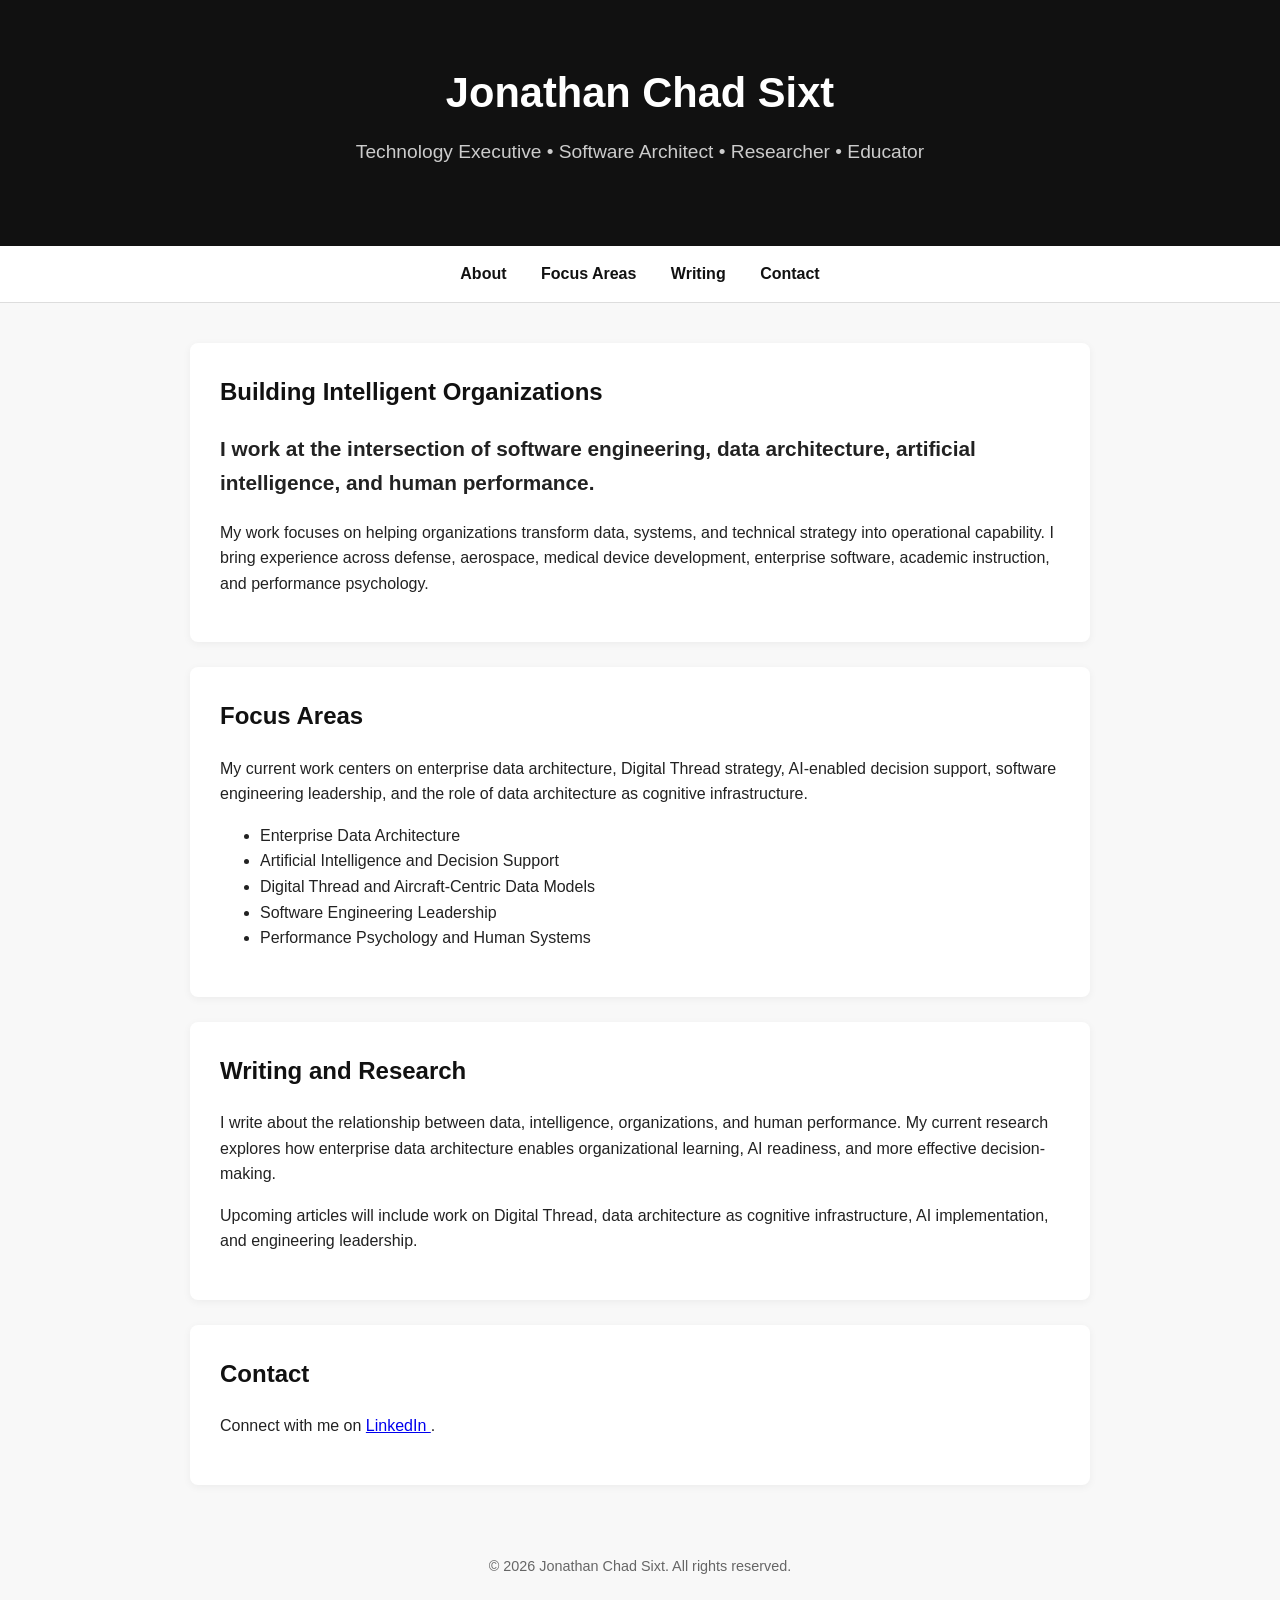
==== index.html @ 2448a60f "initialcommit" ====
<!DOCTYPE html>
<html lang="en">
<head>
  <meta charset="UTF-8" />
  <meta name="viewport" content="width=device-width, initial-scale=1.0" />
  <title>Jonathan Chad Sixt</title>
  <style>
    body {
      margin: 0;
      font-family: Arial, Helvetica, sans-serif;
      line-height: 1.6;
      color: #222;
      background: #f8f8f8;
    }

    header {
      background: #111;
      color: white;
      padding: 60px 20px;
      text-align: center;
    }

    header h1 {
      margin: 0;
      font-size: 2.6rem;
    }

    header p {
      font-size: 1.2rem;
      margin-top: 10px;
      color: #ccc;
    }

    nav {
      background: white;
      padding: 15px;
      text-align: center;
      border-bottom: 1px solid #ddd;
    }

    nav a {
      margin: 0 15px;
      color: #111;
      text-decoration: none;
      font-weight: bold;
    }

    main {
      max-width: 900px;
      margin: 40px auto;
      padding: 0 20px;
    }

    section {
      background: white;
      margin-bottom: 25px;
      padding: 30px;
      border-radius: 8px;
      box-shadow: 0 2px 8px rgba(0,0,0,0.05);
    }

    h2 {
      margin-top: 0;
      color: #111;
    }

    footer {
      text-align: center;
      padding: 30px;
      color: #666;
      font-size: 0.9rem;
    }

    .tagline {
      font-size: 1.3rem;
      font-weight: bold;
    }
  </style>
</head>

<body>

  <header>
    <h1>Jonathan Chad Sixt</h1>
    <p>Technology Executive • Software Architect • Researcher • Educator</p>
  </header>

  <nav>
    <a href="#about">About</a>
    <a href="#focus">Focus Areas</a>
    <a href="#writing">Writing</a>
    <a href="#contact">Contact</a>
  </nav>

  <main>

    <section id="about">
      <h2>Building Intelligent Organizations</h2>
      <p class="tagline">
        I work at the intersection of software engineering, data architecture,
        artificial intelligence, and human performance.
      </p>
      <p>
        My work focuses on helping organizations transform data, systems, and
        technical strategy into operational capability. I bring experience across
        defense, aerospace, medical device development, enterprise software,
        academic instruction, and performance psychology.
      </p>
    </section>

    <section id="focus">
      <h2>Focus Areas</h2>
      <p>
        My current work centers on enterprise data architecture, Digital Thread
        strategy, AI-enabled decision support, software engineering leadership,
        and the role of data architecture as cognitive infrastructure.
      </p>
      <ul>
        <li>Enterprise Data Architecture</li>
        <li>Artificial Intelligence and Decision Support</li>
        <li>Digital Thread and Aircraft-Centric Data Models</li>
        <li>Software Engineering Leadership</li>
        <li>Performance Psychology and Human Systems</li>
      </ul>
    </section>

    <section id="writing">
      <h2>Writing and Research</h2>
      <p>
        I write about the relationship between data, intelligence, organizations,
        and human performance. My current research explores how enterprise data
        architecture enables organizational learning, AI readiness, and more
        effective decision-making.
      </p>
      <p>
        Upcoming articles will include work on Digital Thread, data architecture
        as cognitive infrastructure, AI implementation, and engineering leadership.
      </p>
    </section>

    <section id="contact">
      <h2>Contact</h2>
      <p>
        Connect with me on
        <a href="https://www.linkedin.com/in/jonathan-chad-sixt-55900823/" target="_blank">
          LinkedIn
        </a>.
      </p>
    </section>

  </main>

  <footer>
    © 2026 Jonathan Chad Sixt. All rights reserved.
  </footer>

</body>
</html>
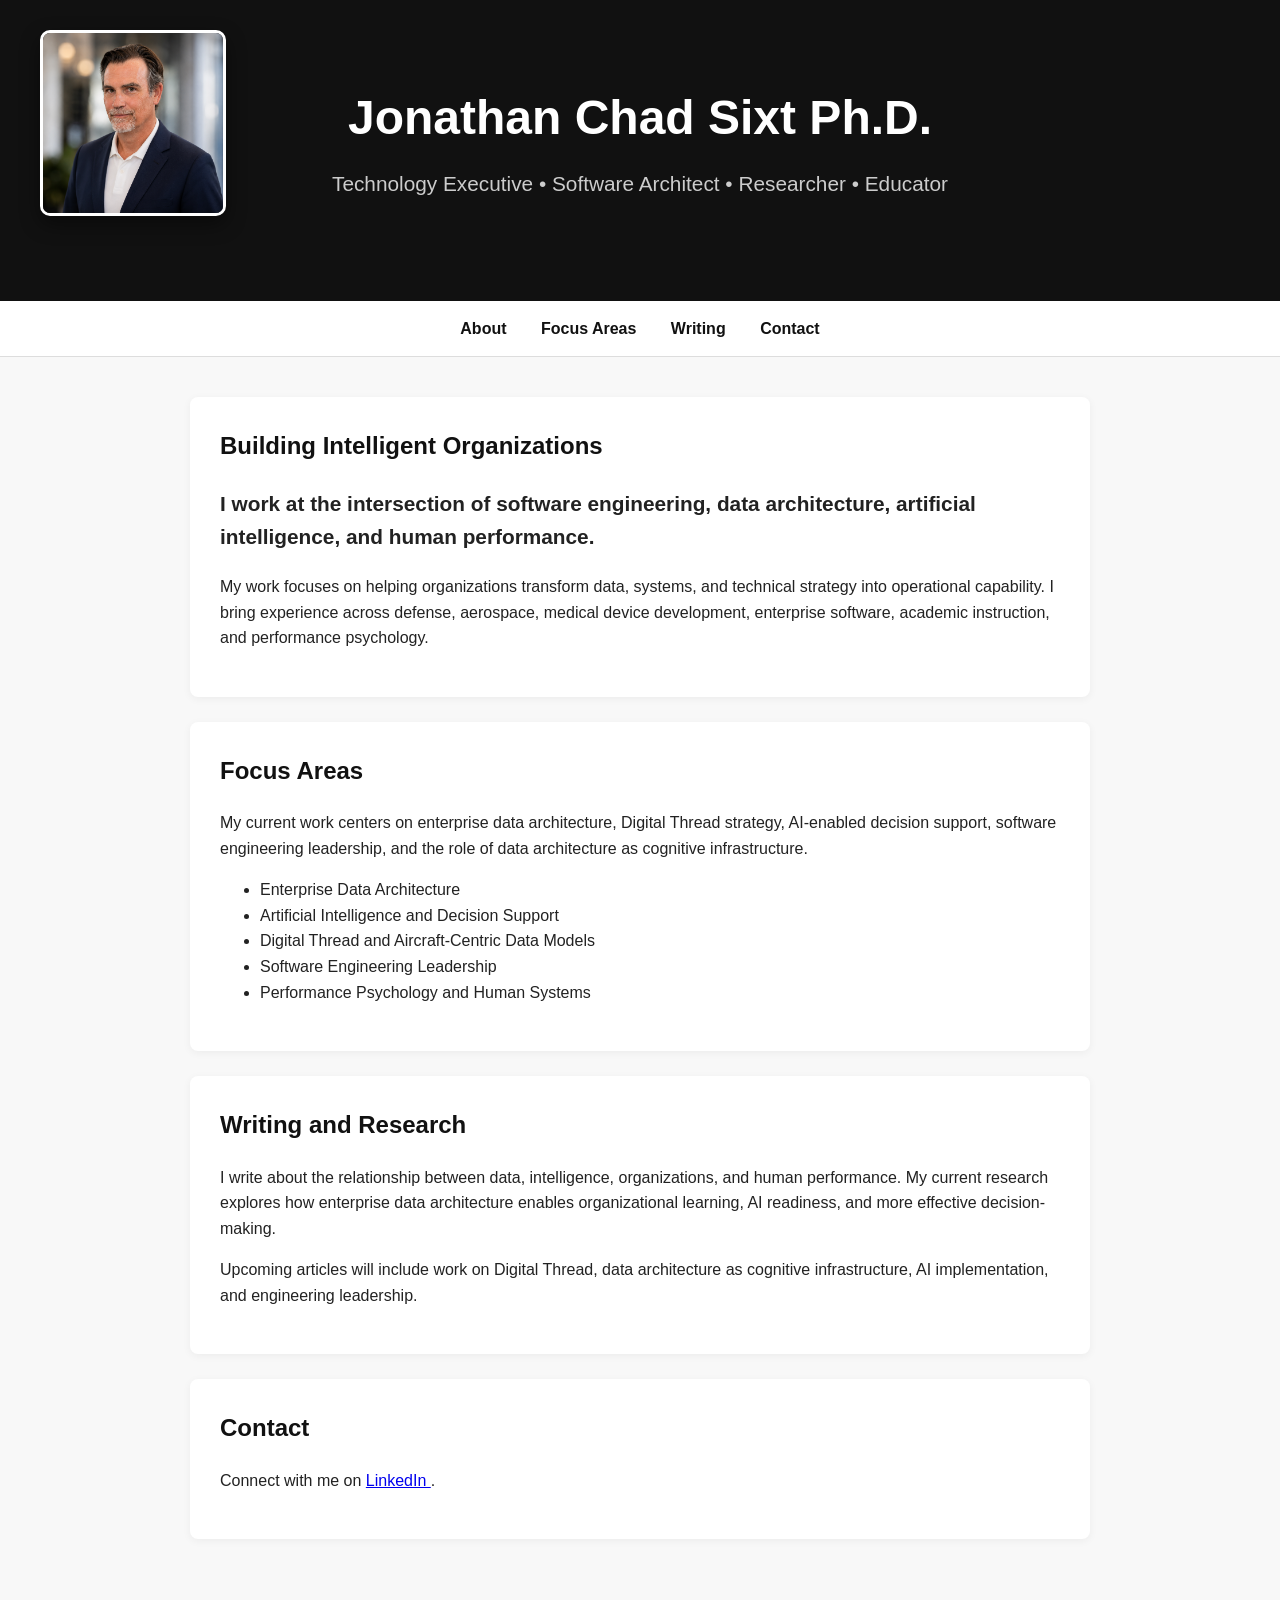
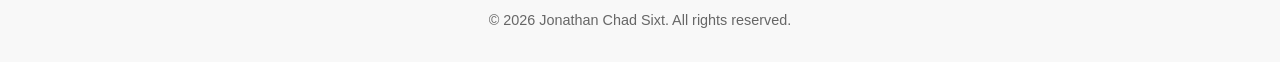
==== commit 671a9b61: "update" ====
--- a/index.html
+++ b/index.html
@@ -3,92 +3,32 @@
 <head>
   <meta charset="UTF-8" />
   <meta name="viewport" content="width=device-width, initial-scale=1.0" />
-  <title>Jonathan Chad Sixt</title>
-  <style>
-    body {
-      margin: 0;
-      font-family: Arial, Helvetica, sans-serif;
-      line-height: 1.6;
-      color: #222;
-      background: #f8f8f8;
-    }
-
-    header {
-      background: #111;
-      color: white;
-      padding: 60px 20px;
-      text-align: center;
-    }
-
-    header h1 {
-      margin: 0;
-      font-size: 2.6rem;
-    }
-
-    header p {
-      font-size: 1.2rem;
-      margin-top: 10px;
-      color: #ccc;
-    }
-
-    nav {
-      background: white;
-      padding: 15px;
-      text-align: center;
-      border-bottom: 1px solid #ddd;
-    }
-
-    nav a {
-      margin: 0 15px;
-      color: #111;
-      text-decoration: none;
-      font-weight: bold;
-    }
-
-    main {
-      max-width: 900px;
-      margin: 40px auto;
-      padding: 0 20px;
-    }
-
-    section {
-      background: white;
-      margin-bottom: 25px;
-      padding: 30px;
-      border-radius: 8px;
-      box-shadow: 0 2px 8px rgba(0,0,0,0.05);
-    }
-
-    h2 {
-      margin-top: 0;
-      color: #111;
-    }
-
-    footer {
-      text-align: center;
-      padding: 30px;
-      color: #666;
-      font-size: 0.9rem;
-    }
-
-    .tagline {
-      font-size: 1.3rem;
-      font-weight: bold;
-    }
-  </style>
+  <title>Jonathan Chad Sixt Ph.D.</title>
+  <link rel="stylesheet" href="styles.css">
 </head>
 
 <body>
 
   <header>
-    <h1>Jonathan Chad Sixt</h1>
-    <p>Technology Executive • Software Architect • Researcher • Educator</p>
-  </header>
+    <img
+        class="profile-photo"
+        src="Documents\Photos\JCS Profile Image.png"
+        alt="Jonathan Chad Sixt">
+
+    <h1>Jonathan Chad Sixt Ph.D.</h1>
+
+    <p>
+        Technology Executive • Software Architect • Researcher • Educator
+    </p>
+
+    
+
+    </header>
 
   <nav>
-    <a href="#about">About</a>
+    <a href="About.html">About</a>
     <a href="#focus">Focus Areas</a>
-    <a href="#writing">Writing</a>
+    <a href="Documents/Writtings.html">Writing</a>
     <a href="#contact">Contact</a>
   </nav>
 
@@ -142,7 +82,7 @@
       <h2>Contact</h2>
       <p>
         Connect with me on
-        <a href="https://www.linkedin.com/in/jonathan-chad-sixt-55900823/" target="_blank">
+        <a href="https://www.linkedin.com/in/jonathan-chad-sixt-ph-d-m-sc-55900823/" target="_blank">
           LinkedIn
         </a>.
       </p>
--- a/styles.css
+++ b/styles.css
@@ -0,0 +1,85 @@
+body {
+  margin: 0;
+  font-family: Arial, Helvetica, sans-serif;
+  line-height: 1.6;
+  color: #222;
+  background: #f8f8f8;
+}
+
+header {
+    position: relative;
+    background: #111;
+    color: white;
+    padding: 80px 40px;
+    text-align: center;
+    min-height: 80px;
+}
+
+header h1 {
+  margin: 0;
+  font-size: 3rem;
+}
+
+header p {
+  font-size: 1.3rem;
+  margin-top: 10px;
+  color: #ccc;
+}
+.profile-photo {
+    position: absolute;
+    top: 30px;
+    left: 40px;
+
+    width: 180px;
+    height: auto;
+
+    border-radius: 10px;
+
+    border: 3px solid white;
+
+    box-shadow: 0 8px 20px rgba(0,0,0,.45);
+}
+nav {
+  background: white;
+  padding: 15px;
+  text-align: center;
+  border-bottom: 1px solid #ddd;
+}
+
+nav a {
+  margin: 0 15px;
+  color: #111;
+  text-decoration: none;
+  font-weight: bold;
+}
+
+main {
+  max-width: 900px;
+  margin: 40px auto;
+  padding: 0 20px;
+}
+
+section {
+  background: white;
+  margin-bottom: 25px;
+  padding: 30px;
+  border-radius: 8px;
+  box-shadow: 0 2px 8px rgba(0,0,0,0.05);
+}
+
+h2 {
+  margin-top: 0;
+  color: #111;
+}
+
+footer {
+  text-align: center;
+  padding: 30px;
+  color: #666;
+  font-size: 0.9rem;
+}
+
+.tagline {
+  font-size: 1.3rem;
+  font-weight: bold;
+}
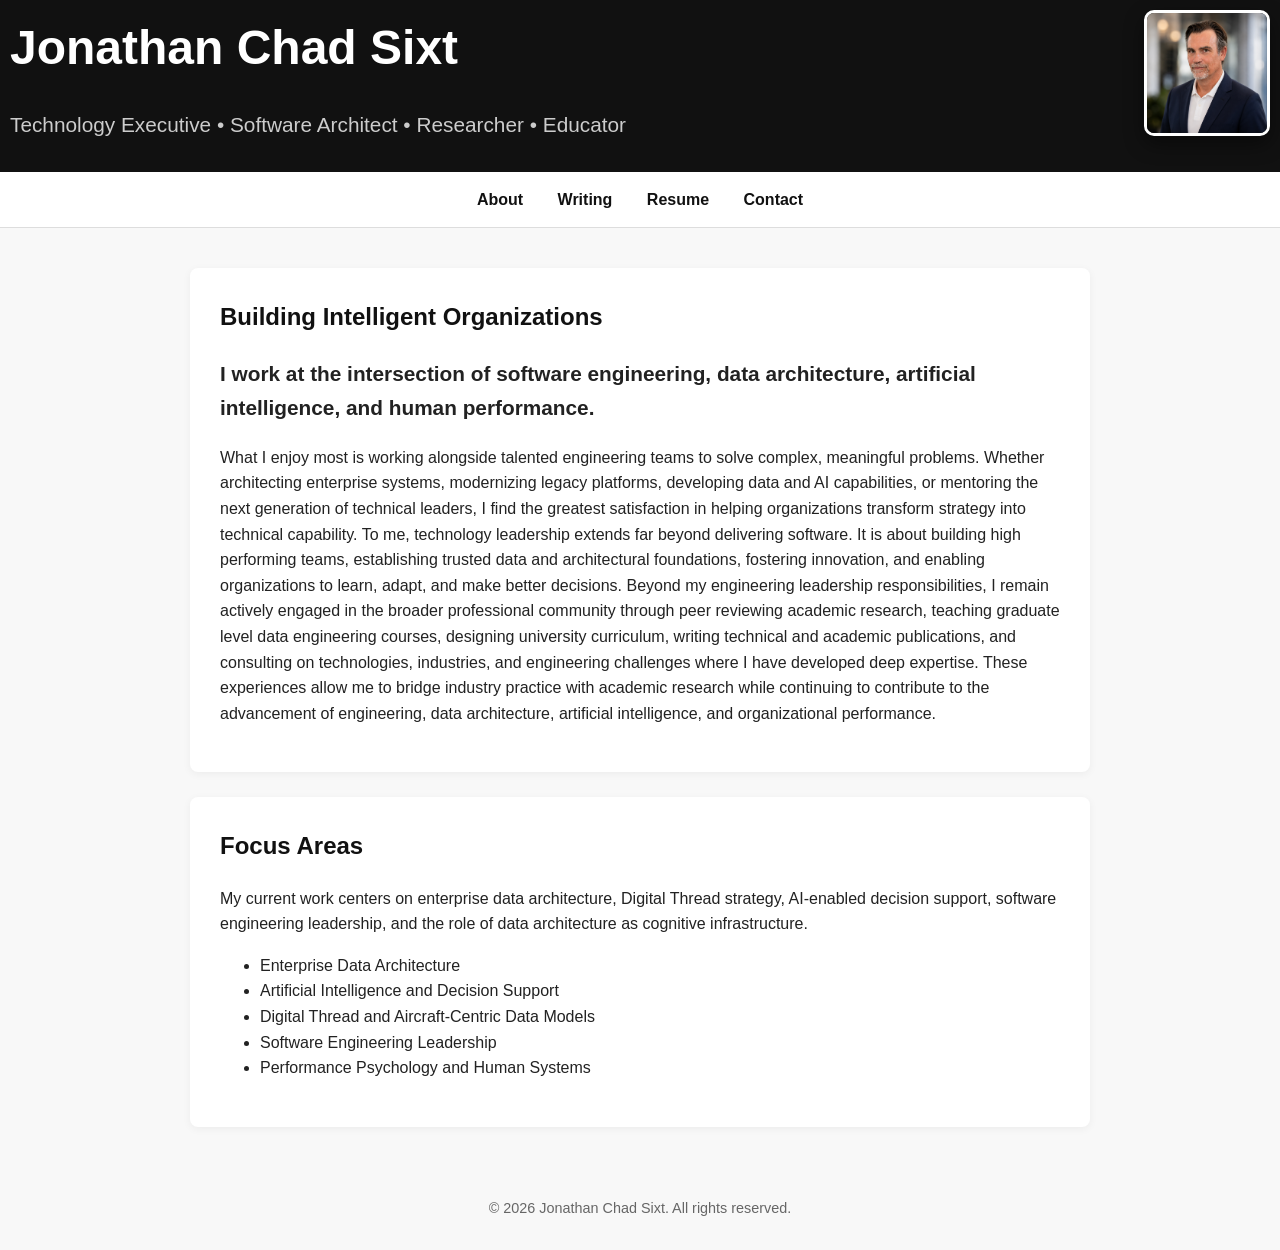
==== commit 8a04708b: "update" ====
--- a/index.html
+++ b/index.html
@@ -4,32 +4,35 @@
   <meta charset="UTF-8" />
   <meta name="viewport" content="width=device-width, initial-scale=1.0" />
   <title>Jonathan Chad Sixt Ph.D.</title>
-  <link rel="stylesheet" href="styles.css">
+  <link rel="stylesheet" href="css/styles.css">
 </head>
 
 <body>
 
-  <header>
-    <img
-        class="profile-photo"
-        src="Documents\Photos\JCS Profile Image.png"
-        alt="Jonathan Chad Sixt">
+<header>
 
-    <h1>Jonathan Chad Sixt Ph.D.</h1>
+    <img class="profile-photo"
+         src="Documents/Photos/JCS Profile Image.png"
+         alt="Jonathan Chad Sixt">
 
-    <p>
-        Technology Executive • Software Architect • Researcher • Educator
-    </p>
+    <div class="header-content">
 
-    
+        <h1>Jonathan Chad Sixt</h1>
 
-    </header>
+        <p>
+            Technology Executive • Software Architect •
+            Researcher • Educator
+        </p>
+
+    </div>
+
+</header>
 
   <nav>
     <a href="About.html">About</a>
-    <a href="#focus">Focus Areas</a>
-    <a href="Documents/Writtings.html">Writing</a>
-    <a href="#contact">Contact</a>
+    <a href="Writings.html">Writing</a>
+    <a href="Resume.html">Resume</a>
+    <a href="Contact.html">Contact</a>
   </nav>
 
   <main>
@@ -41,10 +44,23 @@
         artificial intelligence, and human performance.
       </p>
       <p>
-        My work focuses on helping organizations transform data, systems, and
-        technical strategy into operational capability. I bring experience across
-        defense, aerospace, medical device development, enterprise software,
-        academic instruction, and performance psychology.
+        What I enjoy most is working alongside talented engineering teams to solve 
+        complex, meaningful problems. Whether architecting enterprise systems, 
+        modernizing legacy platforms, developing data and AI capabilities, or 
+        mentoring the next generation of technical leaders, I find the greatest 
+        satisfaction in helping organizations transform strategy into technical 
+        capability. To me, technology leadership extends far beyond delivering 
+        software. It is about building high performing teams, establishing trusted 
+        data and architectural foundations, fostering innovation, and enabling 
+        organizations to learn, adapt, and make better decisions. Beyond my 
+        engineering leadership responsibilities, I remain actively engaged in the 
+        broader professional community through peer reviewing academic research, 
+        teaching graduate level data engineering courses, designing university 
+        curriculum, writing technical and academic publications, and consulting on 
+        technologies, industries, and engineering challenges where I have developed 
+        deep expertise. These experiences allow me to bridge industry practice with 
+        academic research while continuing to contribute to the advancement of engineering, 
+        data architecture, artificial intelligence, and organizational performance.
       </p>
     </section>
 
@@ -64,30 +80,6 @@
       </ul>
     </section>
 
-    <section id="writing">
-      <h2>Writing and Research</h2>
-      <p>
-        I write about the relationship between data, intelligence, organizations,
-        and human performance. My current research explores how enterprise data
-        architecture enables organizational learning, AI readiness, and more
-        effective decision-making.
-      </p>
-      <p>
-        Upcoming articles will include work on Digital Thread, data architecture
-        as cognitive infrastructure, AI implementation, and engineering leadership.
-      </p>
-    </section>
-
-    <section id="contact">
-      <h2>Contact</h2>
-      <p>
-        Connect with me on
-        <a href="https://www.linkedin.com/in/jonathan-chad-sixt-ph-d-m-sc-55900823/" target="_blank">
-          LinkedIn
-        </a>.
-      </p>
-    </section>
-
   </main>
 
   <footer>
--- a/css/styles.css
+++ b/css/styles.css
@@ -0,0 +1,89 @@
+body {
+  margin: 0;
+  font-family: Arial, Helvetica, sans-serif;
+  line-height: 1.6;
+  color: #222;
+  background: #f8f8f8;
+}
+
+header {
+    background: #111;
+    color: white;
+    padding: 10px 190px 10px 10px;
+}
+
+.header-layout {
+    display: flex;
+    justify-content: space-between;
+    align-items: center;
+    gap: 10px;
+}
+
+.header-content {
+    flex: 1;
+}
+
+.header-content h1 {
+    font-size: 3rem;
+    margin: 0;
+}
+
+.header-content p {
+    font-size: 1.3rem;
+    color: #ccc;
+}
+
+.profile-photo {
+    width: 120px;
+    border-radius: 10px;
+    border: 3px solid white;
+    box-shadow: 0 8px 20px rgba(0,0,0,.45);
+    flex-shrink: 0;
+    
+    position: absolute;
+    right: 10px;
+}
+nav {
+  background: white;
+  padding: 15px;
+  text-align: center;
+  border-bottom: 1px solid #ddd;
+}
+
+nav a {
+  margin: 0 15px;
+  color: #111;
+  text-decoration: none;
+  font-weight: bold;
+}
+
+main {
+  max-width: 900px;
+  margin: 40px auto;
+  padding: 0 20px;
+}
+
+section {
+  background: white;
+  margin-bottom: 25px;
+  padding: 30px;
+  border-radius: 8px;
+  box-shadow: 0 2px 8px rgba(0,0,0,0.05);
+}
+
+h2 {
+  margin-top: 0;
+  color: #111;
+}
+
+footer {
+  text-align: center;
+  padding: 30px;
+  color: #666;
+  font-size: 0.9rem;
+}
+
+.tagline {
+  font-size: 1.3rem;
+  font-weight: bold;
+}
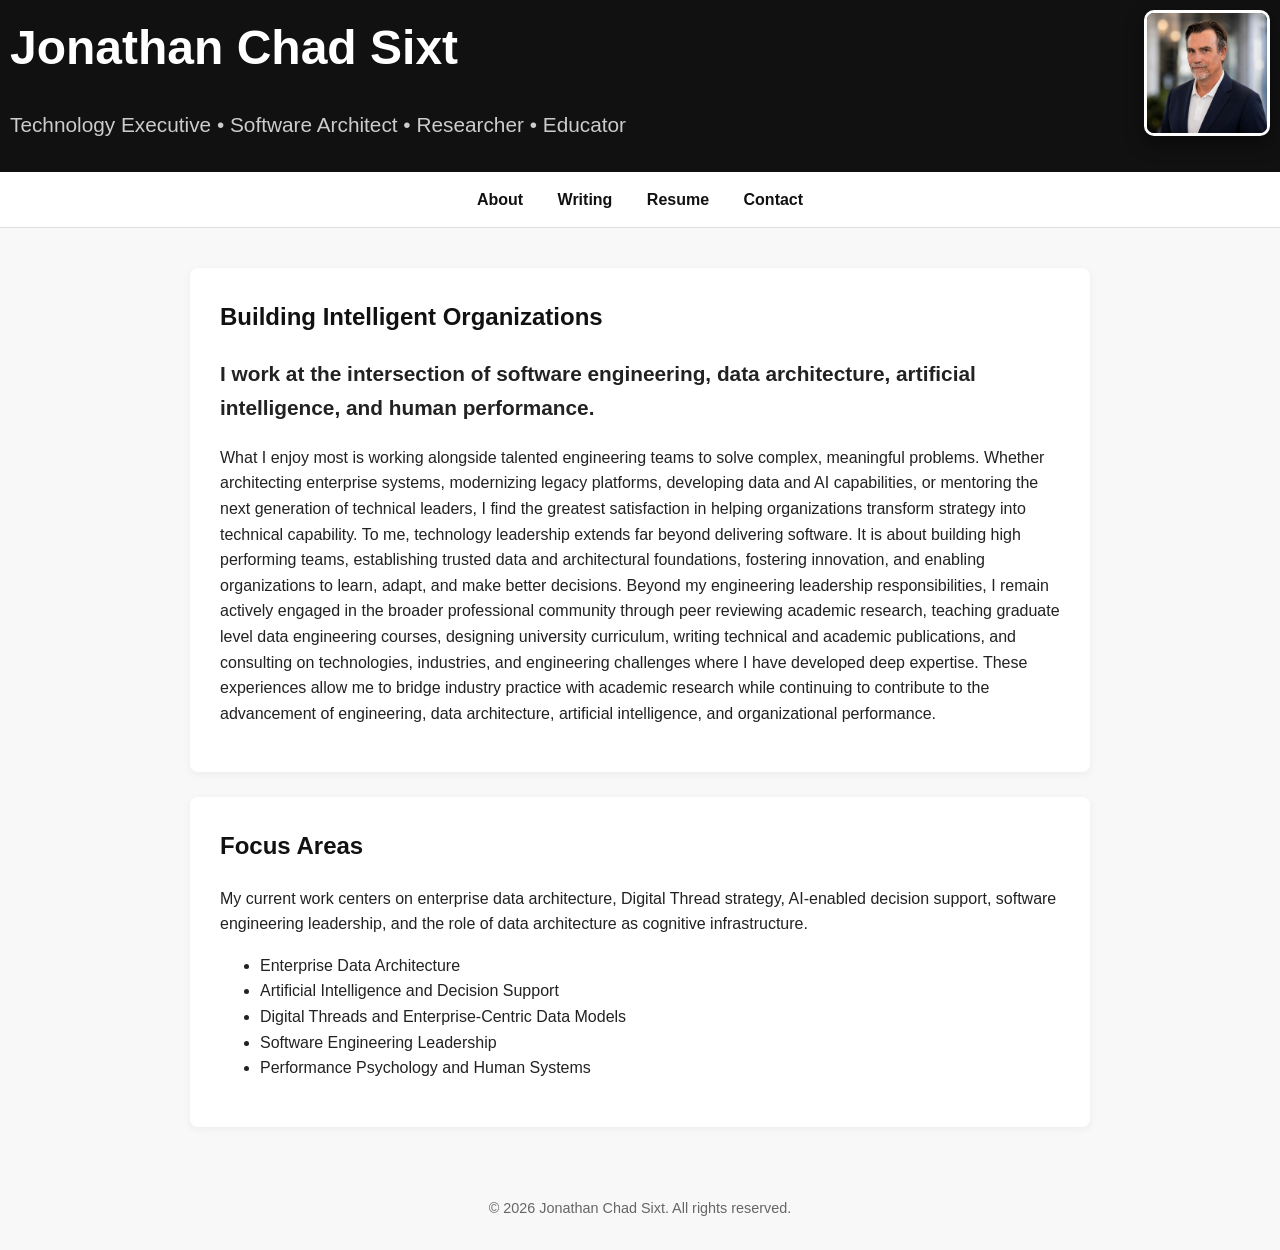
==== commit f63ee0db: "update" ====
--- a/index.html
+++ b/index.html
@@ -74,7 +74,7 @@
       <ul>
         <li>Enterprise Data Architecture</li>
         <li>Artificial Intelligence and Decision Support</li>
-        <li>Digital Thread and Aircraft-Centric Data Models</li>
+        <li>Digital Threads and Enterprise-Centric Data Models</li>
         <li>Software Engineering Leadership</li>
         <li>Performance Psychology and Human Systems</li>
       </ul>
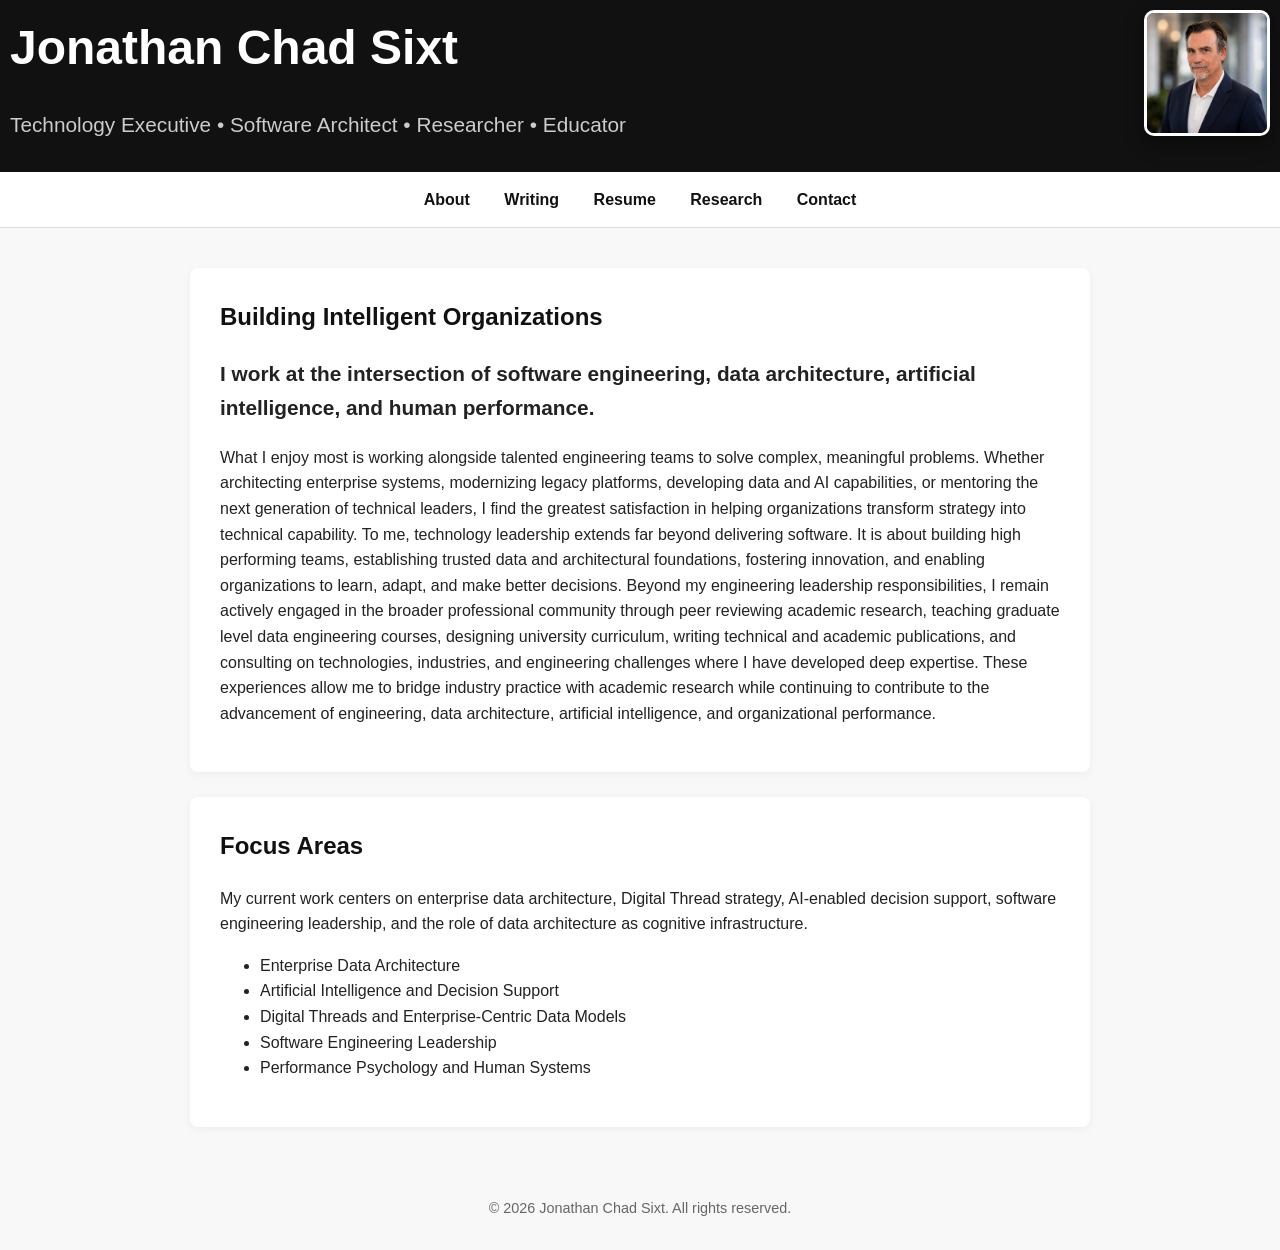
==== commit ff7fe564: "commit" ====
--- a/index.html
+++ b/index.html
@@ -32,6 +32,7 @@
     <a href="About.html">About</a>
     <a href="Writings.html">Writing</a>
     <a href="Resume.html">Resume</a>
+    <a href="Research.html">Research</a>
     <a href="Contact.html">Contact</a>
   </nav>
 
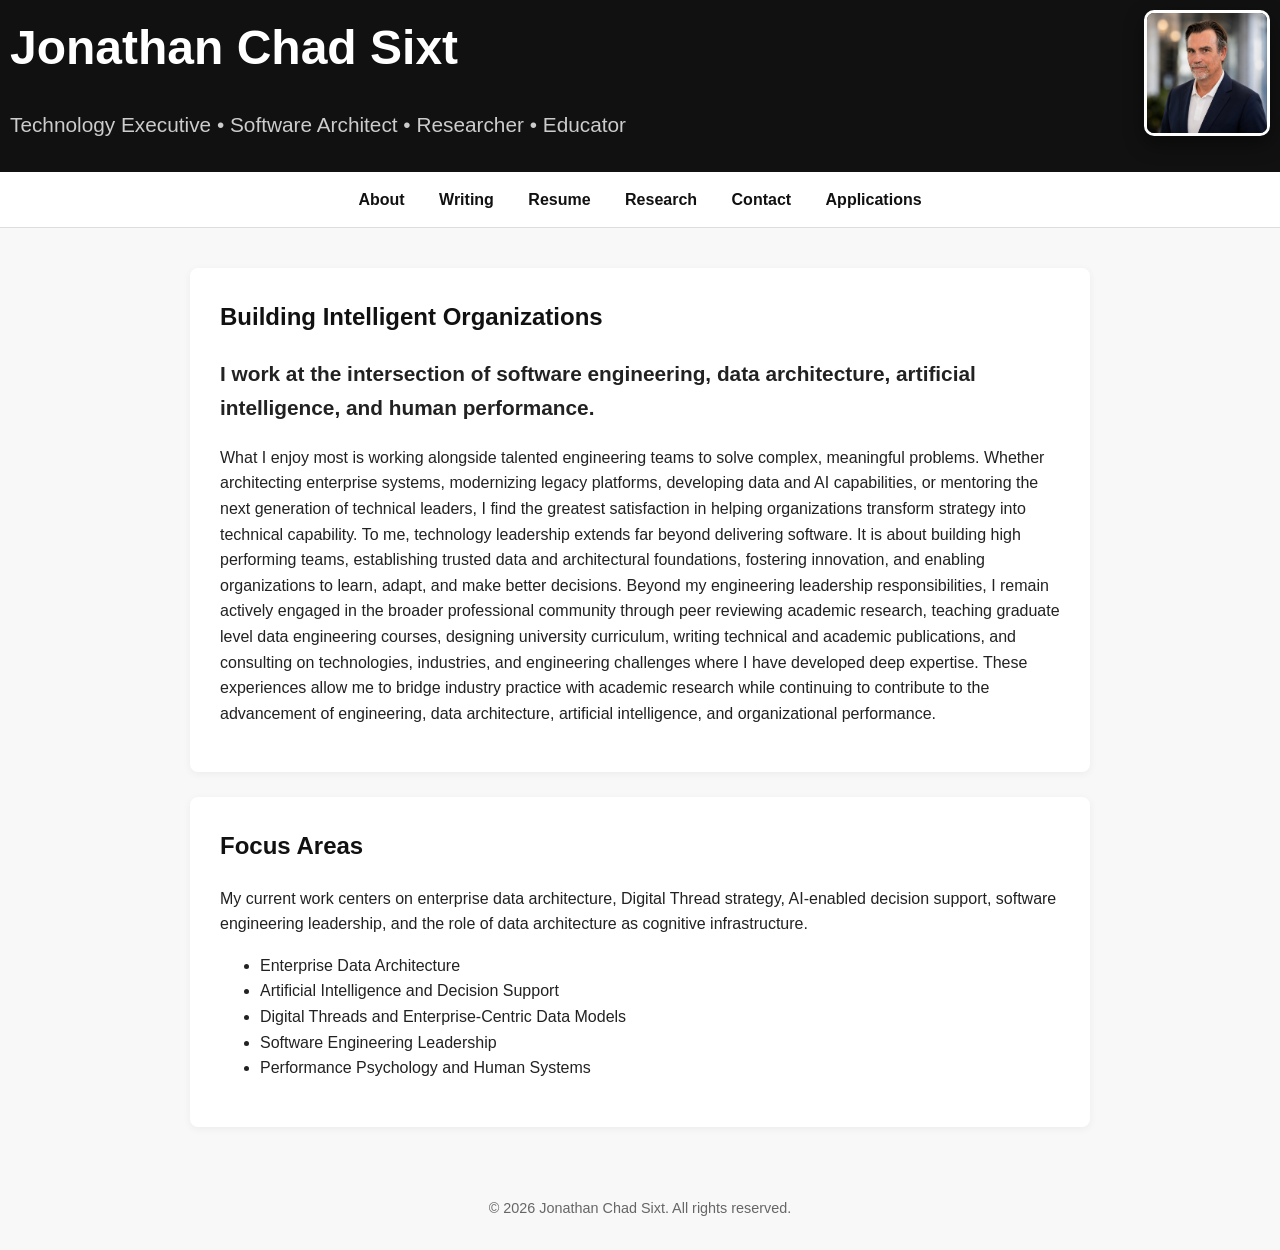
==== commit 9e13a8b0: "added streamlit Apps" ====
--- a/index.html
+++ b/index.html
@@ -34,6 +34,7 @@
     <a href="Resume.html">Resume</a>
     <a href="Research.html">Research</a>
     <a href="Contact.html">Contact</a>
+    <a href="Applications.html">Applications</a>
   </nav>
 
   <main>
